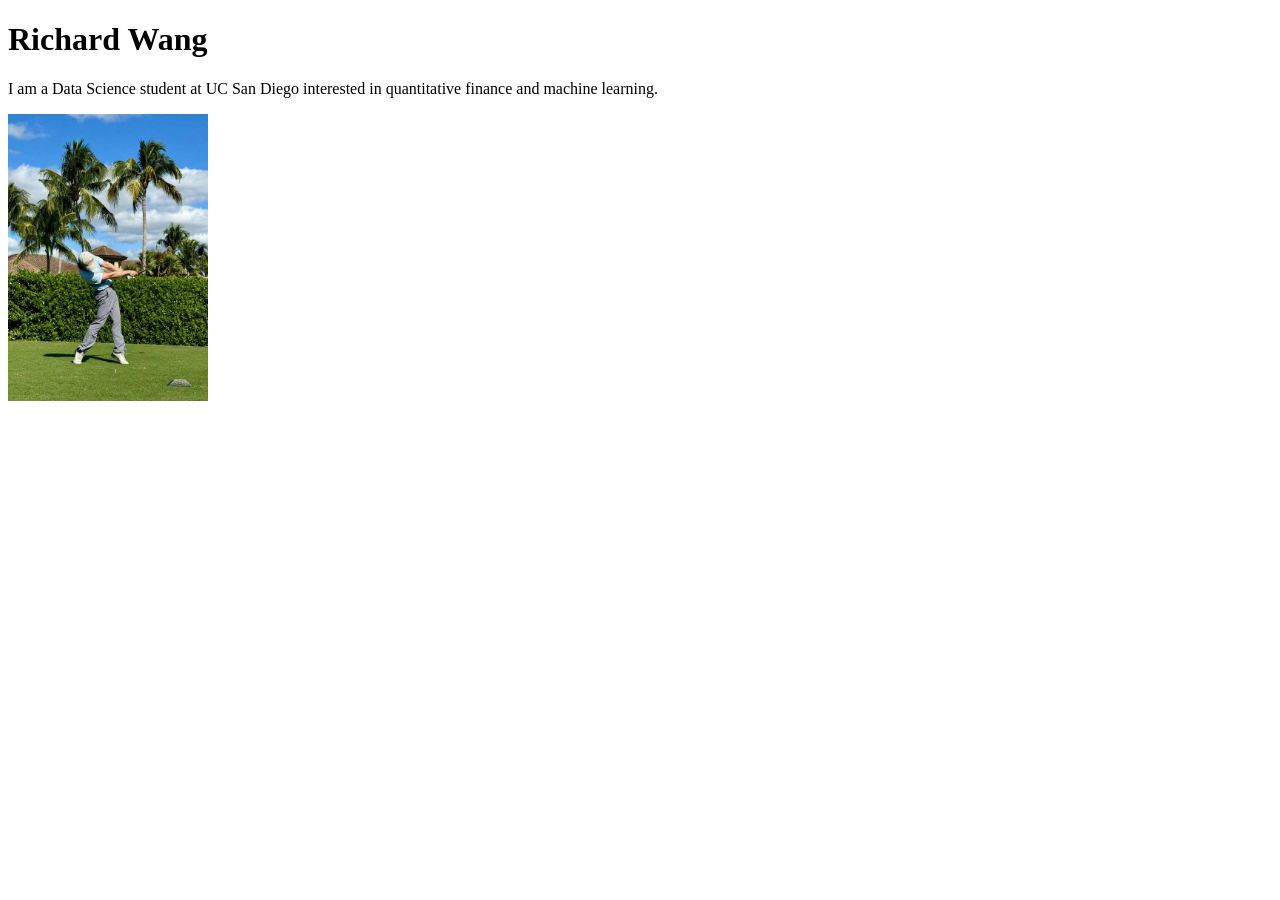
==== index.html @ da133f47 "add css stylesheet" ====
<!DOCTYPE html>
<html lang="en">
<head>
    <meta charset="UTF-8">
    <meta name="viewport" content="width=device-width, initial-scale=1.0">
    <title>Richard Wang: Personal site and portfolio</title>
    <link rel="stylesheet" href="style.css">
</head>
<body>
    <h1>Richard Wang</h1>
    <p>I am a Data Science student at UC San Diego interested in quantitative finance and machine learning.</p>
    <img src="images/IMG_4946.JPG" alt="Photo of Richard playing golf" width="200">
</body>
</html>
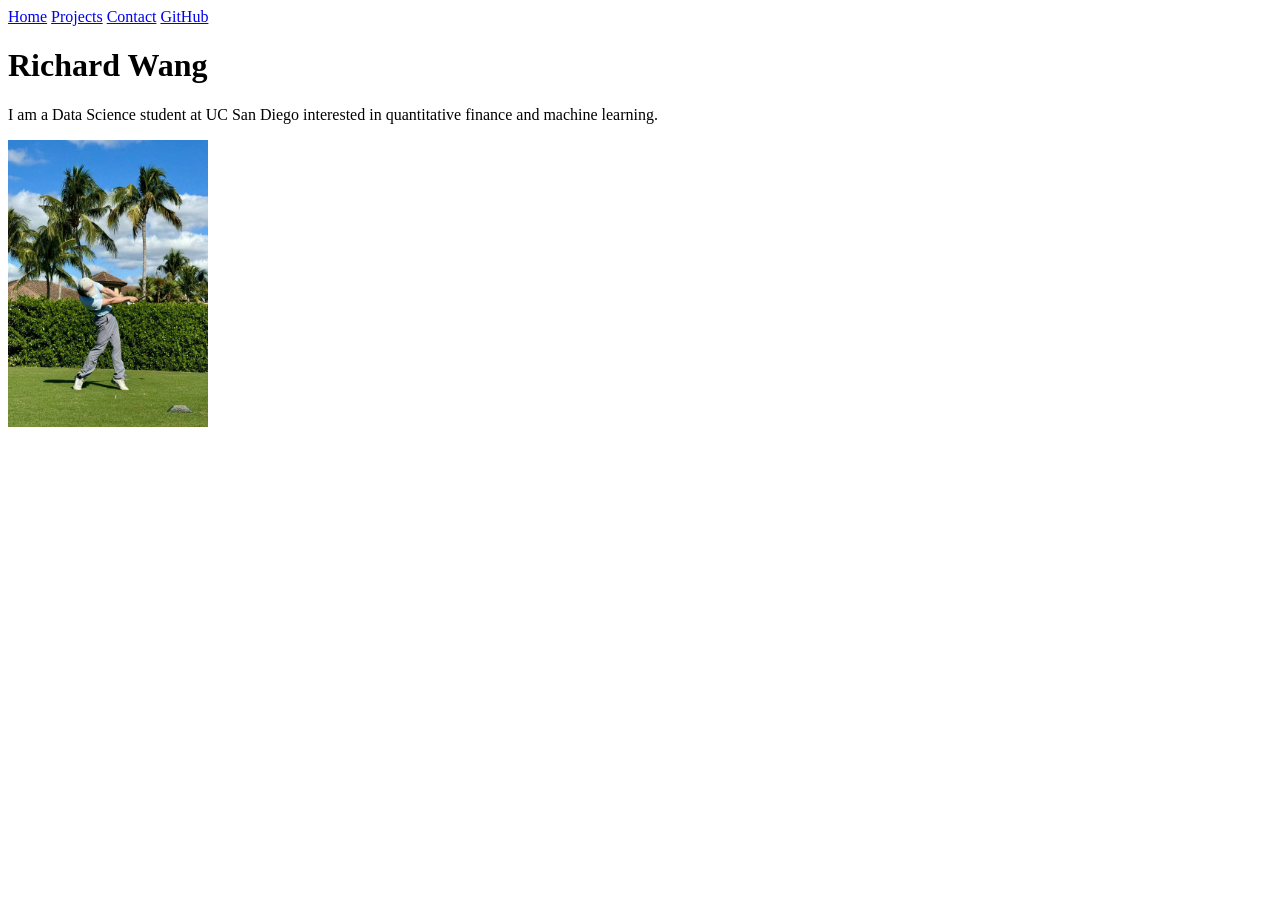
==== commit fca46cb3: "add navigation menu" ====
--- a/index.html
+++ b/index.html
@@ -7,6 +7,12 @@
     <link rel="stylesheet" href="style.css">
 </head>
 <body>
+    <nav>
+    <a href="index.html">Home</a>
+    <a href="projects/">Projects</a>
+    <a href="contact/">Contact</a>
+    <a href="https://github.com/Rwang0316" target="_blank">GitHub</a>
+    </nav>
     <h1>Richard Wang</h1>
     <p>I am a Data Science student at UC San Diego interested in quantitative finance and machine learning.</p>
     <img src="images/IMG_4946.JPG" alt="Photo of Richard playing golf" width="200">
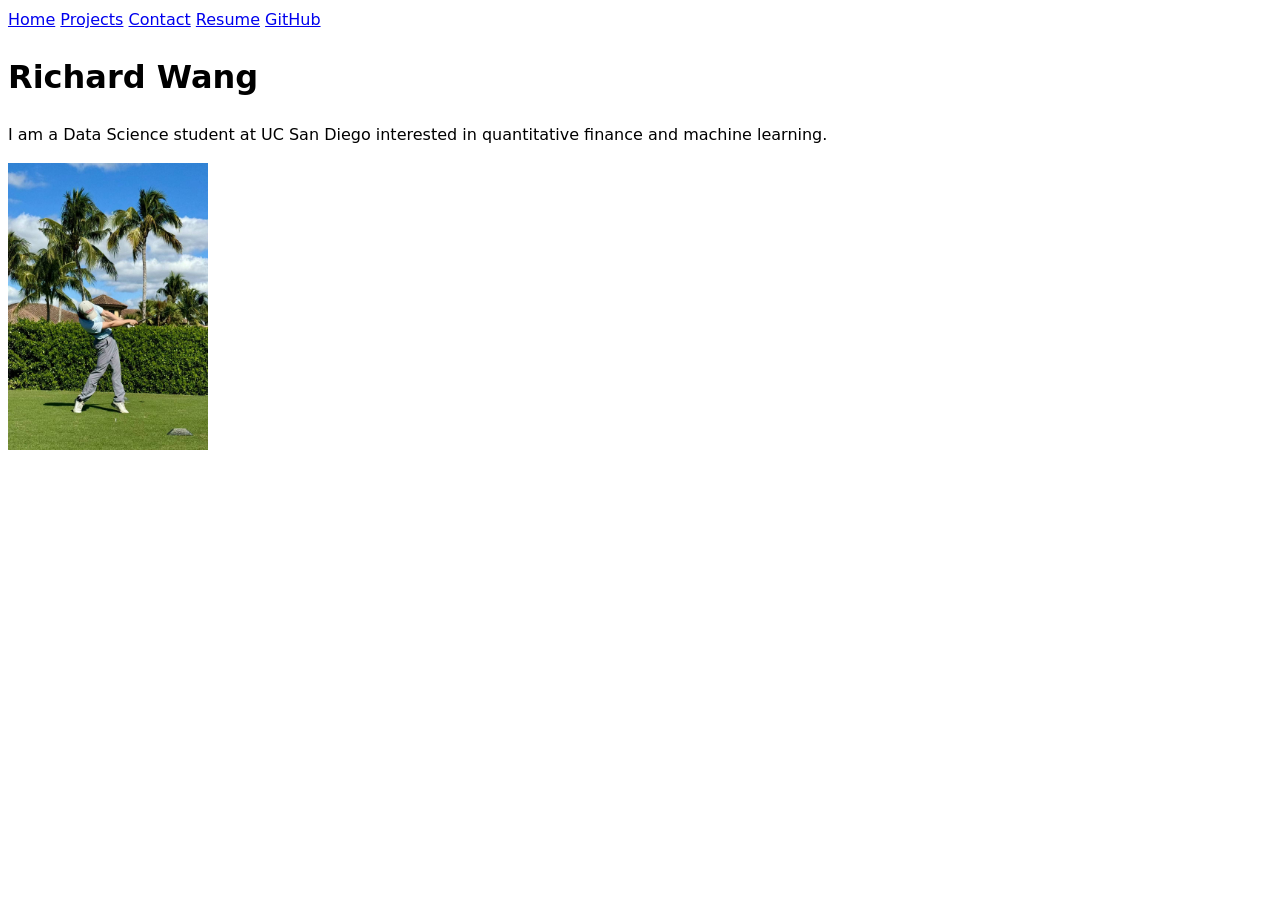
==== commit a7edd124: "add reusme" ====
--- a/index.html
+++ b/index.html
@@ -11,6 +11,7 @@
     <a href="index.html">Home</a>
     <a href="projects/">Projects</a>
     <a href="contact/">Contact</a>
+    <a href="resume/">Resume</a>
     <a href="https://github.com/Rwang0316" target="_blank">GitHub</a>
     </nav>
     <h1>Richard Wang</h1>
--- a/style.css
+++ b/style.css
@@ -0,0 +1,6 @@
+body {
+  /* Set line height to 1.5 times the font size
+	   and use the OS’s UI font as the website font
+	 */
+  font: 100%/1.5 system-ui;
+}
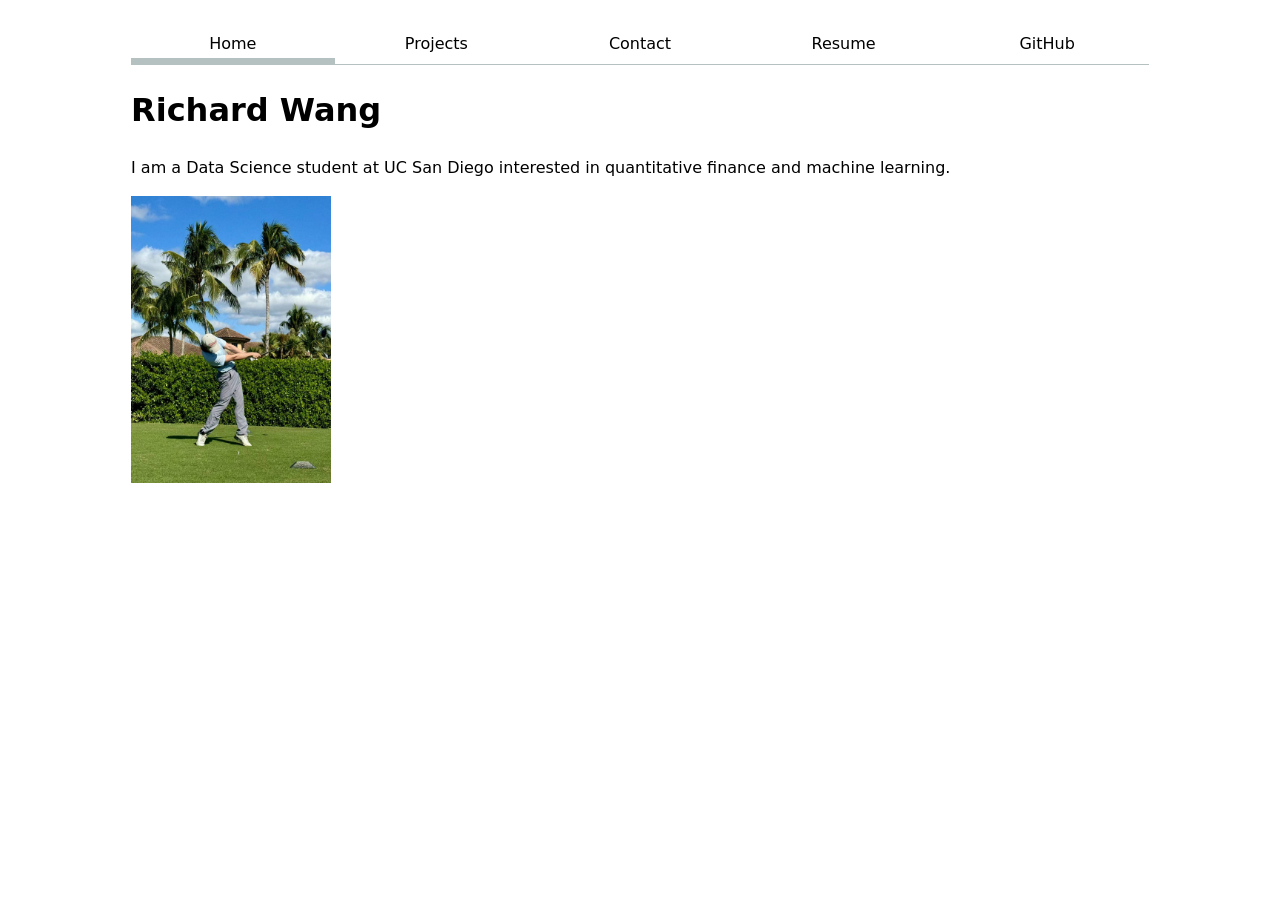
==== commit ca964673: "added class=current" ====
--- a/index.html
+++ b/index.html
@@ -8,7 +8,7 @@
 </head>
 <body>
     <nav>
-    <a href="index.html">Home</a>
+    <a href="index.html" class="current">Home</a>
     <a href="projects/">Projects</a>
     <a href="contact/">Contact</a>
     <a href="resume/">Resume</a>
--- a/style.css
+++ b/style.css
@@ -3,4 +3,32 @@
 	   and use the OS’s UI font as the website font
 	 */
   font: 100%/1.5 system-ui;
+  max-width: 100ch;   
+  margin-inline: auto; 
+  padding: 1em;
+}
+
+
+nav {
+    display: flex;
+}
+
+
+nav a {
+    flex: 1;
+    text-decoration: none;  
+    color: inherit;        
+    text-align: center;     
+    padding: 0.5em;         
+}
+
+nav {
+    margin-bottom: 1em;  
+    border-bottom: 1px solid oklch(80% 3% 200);
+}
+
+
+nav a.current {
+    border-bottom: 0.4em solid oklch(80% 3% 200);
+    padding-bottom: 0.1em;
 }
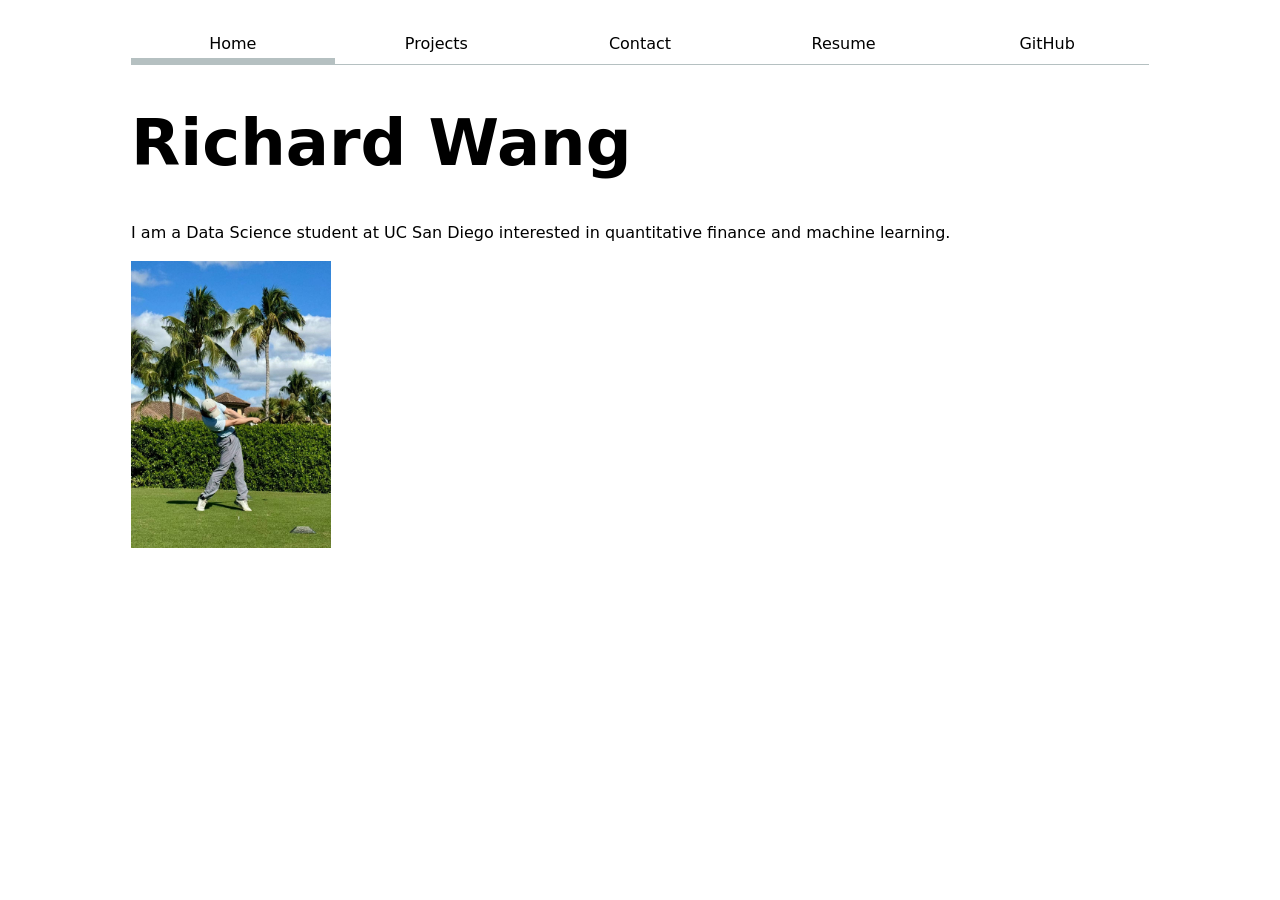
==== commit 0d9cb995: "update" ====
--- a/index.html
+++ b/index.html
@@ -8,7 +8,7 @@
 </head>
 <body>
     <nav>
-    <a href="index.html" class="current">Home</a>
+    <a href="index.html">Home</a>
     <a href="projects/">Projects</a>
     <a href="contact/">Contact</a>
     <a href="resume/">Resume</a>
@@ -17,5 +17,6 @@
     <h1>Richard Wang</h1>
     <p>I am a Data Science student at UC San Diego interested in quantitative finance and machine learning.</p>
     <img src="images/IMG_4946.JPG" alt="Photo of Richard playing golf" width="200">
+    <script type="module" src="global.js"></script>
 </body>
 </html>
--- a/style.css
+++ b/style.css
@@ -9,26 +9,122 @@
 }
 
 
+
+html {
+    --color-accent: oklch(65% 50% 0);
+}
+
+
 nav {
     display: flex;
+    margin-bottom: 1em;
+
+    border-bottom: 1px solid oklch(80% 3% 200);
 }
 
 
 nav a {
-    flex: 1;
-    text-decoration: none;  
-    color: inherit;        
-    text-align: center;     
-    padding: 0.5em;         
-}
-
-nav {
-    margin-bottom: 1em;  
-    border-bottom: 1px solid oklch(80% 3% 200);
+    flex: 1;                   
+    text-decoration: none;     
+    color: inherit;            
+    text-align: center;        
+    padding: 0.5em;
 }
 
 
 nav a.current {
     border-bottom: 0.4em solid oklch(80% 3% 200);
     padding-bottom: 0.1em;
+}
+
+
+nav a:hover {
+    border-bottom: 0.4em solid var(--color-accent);
+}
+
+
+nav a:hover {
+    background-color: oklch(from var(--color-accent) 95% 5% h);
+}
+
+input,
+textarea,
+button {
+    font: inherit;
+}
+
+form {
+    display: grid;
+    grid-template-columns: auto 1fr;
+    gap: 1em;
+}
+
+form label {
+    display: grid;
+    grid-template-columns: subgrid;
+    grid-column: 1 / -1;
+    align-items: center;
+    gap: 0.5em;
+}
+
+form button {
+    grid-column: 1 / -1;
+}
+
+.projects {
+    display: grid;
+    grid-template-columns: repeat(auto-fill, minmax(15em, 1fr));
+    gap: 1em;
+}
+
+.projects article {
+    display: grid;
+    grid-template-rows: subgrid;
+    grid-row: span 3;
+}
+
+.projects h2 {
+    margin: 0;
+}
+
+h1 {
+    font-size: 400%;
+}
+
+h1, h2, h3, h4, h5, h6 {
+    line-height: 1.1;
+    text-wrap: balance;
+}
+
+
+
+.resume section {
+    margin-bottom: 2em;
+}
+
+.resume h2 {
+    border-bottom: 2px solid oklch(80% 3% 200);
+    padding-bottom: 0.3em;
+    margin-bottom: 0.5em;
+}
+
+.resume article {
+    margin-bottom: 1em;
+}
+
+.resume h3 {
+    margin: 0;
+}
+
+.resume time {
+    font-size: 0.9em;
+    color: gray;
+}
+
+.resume ul {
+    padding-left: 1.2em;
+}
+
+.resume li {
+    margin-bottom: 0.3em;
 }
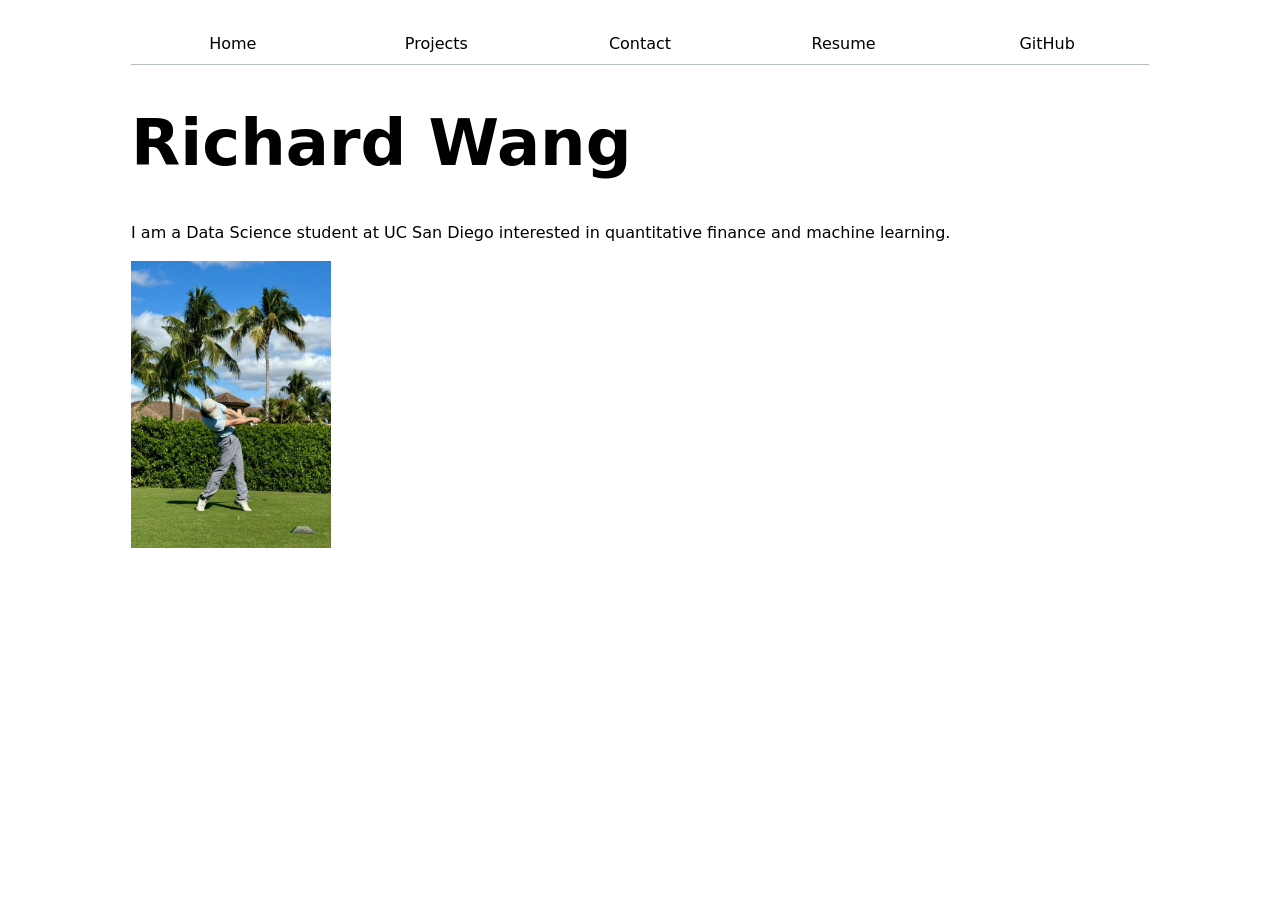
==== commit 689513ea: "update" ====
--- a/index.html
+++ b/index.html
@@ -7,13 +7,7 @@
     <link rel="stylesheet" href="style.css">
 </head>
 <body>
-    <nav>
-    <a href="index.html">Home</a>
-    <a href="projects/">Projects</a>
-    <a href="contact/">Contact</a>
-    <a href="resume/">Resume</a>
-    <a href="https://github.com/Rwang0316" target="_blank">GitHub</a>
-    </nav>
+    
     <h1>Richard Wang</h1>
     <p>I am a Data Science student at UC San Diego interested in quantitative finance and machine learning.</p>
     <img src="images/IMG_4946.JPG" alt="Photo of Richard playing golf" width="200">
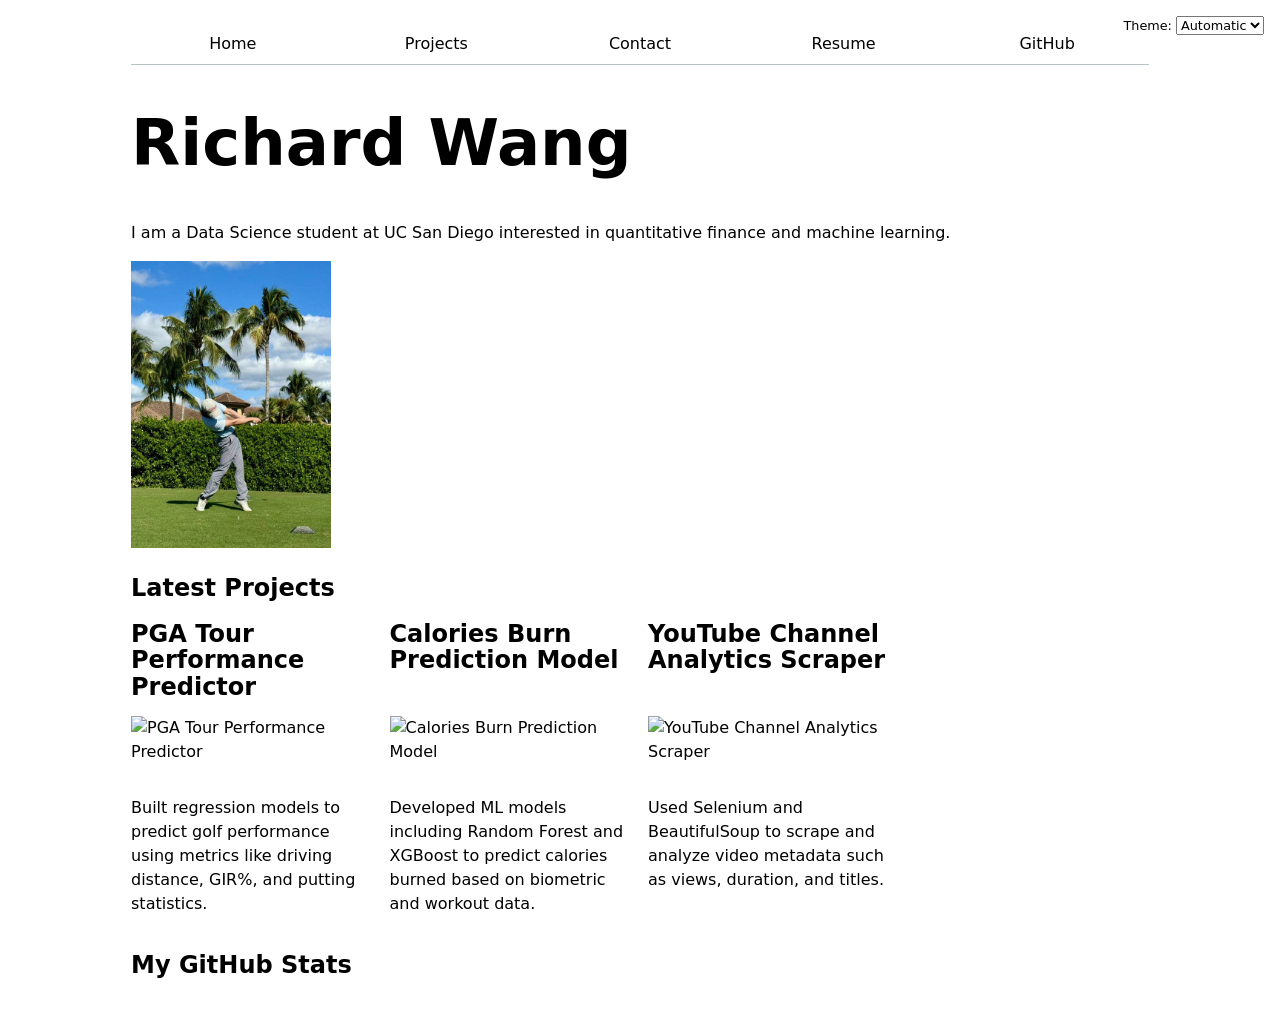
==== commit fbe83992: "update" ====
--- a/index.html
+++ b/index.html
@@ -11,6 +11,13 @@
     <h1>Richard Wang</h1>
     <p>I am a Data Science student at UC San Diego interested in quantitative finance and machine learning.</p>
     <img src="images/IMG_4946.JPG" alt="Photo of Richard playing golf" width="200">
-    <script type="module" src="global.js"></script>
+    
+    <h2>Latest Projects</h2>
+    <div class="projects"></div>
+
+    <h2>My GitHub Stats</h2>
+    <div id="profile-stats"></div>
+    
+    <script src="index.js" type="module" defer></script>
 </body>
 </html>
--- a/style.css
+++ b/style.css
@@ -1,130 +1,151 @@
+#profile-stats dl {
+  display: grid;
+  grid-template-columns: repeat(4, 1fr);
+  gap: 1em;
+}
+
+#profile-stats dt {
+  grid-row: 1;
+  color: gray;
+  text-transform: uppercase;
+  font-size: 0.9em;
+}
+
+#profile-stats dd {
+  grid-row: 2;
+  margin: 0;
+  font-size: 2.5em;
+}
+
 body {
   /* Set line height to 1.5 times the font size
-	   and use the OS’s UI font as the website font
-	 */
+     and use the OS’s UI font as the website font
+   */
   font: 100%/1.5 system-ui;
-  max-width: 100ch;   
-  margin-inline: auto; 
+  max-width: 100ch;
+  margin-inline: auto;
   padding: 1em;
 }
 
-
-
 html {
-    --color-accent: oklch(65% 50% 0);
+  --color-accent: oklch(65% 50% 0);
+  color-scheme: light dark;
 }
 
-
 nav {
-    display: flex;
-    margin-bottom: 1em;
-
-    border-bottom: 1px solid oklch(80% 3% 200);
+  --border-color: oklch(50% 10% 200 / 40%);
+  display: flex;
+  margin-bottom: 1em;
+  border-bottom: 1px solid var(--border-color);
 }
 
-
 nav a {
-    flex: 1;                   
-    text-decoration: none;     
-    color: inherit;            
-    text-align: center;        
-    padding: 0.5em;
+  flex: 1;
+  text-decoration: none;
+  color: inherit;
+  text-align: center;
+  padding: 0.5em;
 }
 
-
 nav a.current {
-    border-bottom: 0.4em solid oklch(80% 3% 200);
-    padding-bottom: 0.1em;
+  border-bottom: 0.4em solid var(--border-color);
+  padding-bottom: 0.1em;
 }
 
-
 nav a:hover {
-    border-bottom: 0.4em solid var(--color-accent);
-}
-
-
-nav a:hover {
-    background-color: oklch(from var(--color-accent) 95% 5% h);
+  border-bottom: 0.4em solid var(--color-accent);
+  background-color: color-mix(in oklch, var(--color-accent), canvas 85%);
 }
 
 input,
 textarea,
-button {
-    font: inherit;
+button,
+select {
+  font: inherit;
+}
+
+.color-scheme {
+  position: absolute;
+  top: 1rem;
+  right: 1rem;
+  font-size: 80%;
 }
 
 form {
-    display: grid;
-    grid-template-columns: auto 1fr;
-    gap: 1em;
+  display: grid;
+  grid-template-columns: auto 1fr;
+  gap: 1em;
 }
 
 form label {
-    display: grid;
-    grid-template-columns: subgrid;
-    grid-column: 1 / -1;
-    align-items: center;
-    gap: 0.5em;
+  display: grid;
+  grid-template-columns: subgrid;
+  grid-column: 1 / -1;
+  align-items: center;
+  gap: 0.5em;
 }
 
 form button {
-    grid-column: 1 / -1;
+  grid-column: 1 / -1;
 }
 
 .projects {
-    display: grid;
-    grid-template-columns: repeat(auto-fill, minmax(15em, 1fr));
-    gap: 1em;
+  display: grid;
+  grid-template-columns: repeat(auto-fill, minmax(15em, 1fr));
+  gap: 1em;
 }
 
 .projects article {
-    display: grid;
-    grid-template-rows: subgrid;
-    grid-row: span 3;
+  display: grid;
+  grid-template-rows: subgrid;
+  grid-row: span 3;
 }
 
 .projects h2 {
-    margin: 0;
+  margin: 0;
 }
 
 h1 {
-    font-size: 400%;
+  font-size: 400%;
 }
 
-h1, h2, h3, h4, h5, h6 {
-    line-height: 1.1;
-    text-wrap: balance;
+h1,
+h2,
+h3,
+h4,
+h5,
+h6 {
+  line-height: 1.1;
+  text-wrap: balance;
 }
 
-
-
 .resume section {
-    margin-bottom: 2em;
+  margin-bottom: 2em;
 }
 
 .resume h2 {
-    border-bottom: 2px solid oklch(80% 3% 200);
-    padding-bottom: 0.3em;
-    margin-bottom: 0.5em;
+  border-bottom: 2px solid oklch(80% 3% 200);
+  padding-bottom: 0.3em;
+  margin-bottom: 0.5em;
 }
 
 .resume article {
-    margin-bottom: 1em;
+  margin-bottom: 1em;
 }
 
 .resume h3 {
-    margin: 0;
+  margin: 0;
 }
 
 .resume time {
-    font-size: 0.9em;
-    color: gray;
+  font-size: 0.9em;
+  color: gray;
 }
 
 .resume ul {
-    padding-left: 1.2em;
+  padding-left: 1.2em;
 }
 
 .resume li {
-    margin-bottom: 0.3em;
+  margin-bottom: 0.3em;
 }
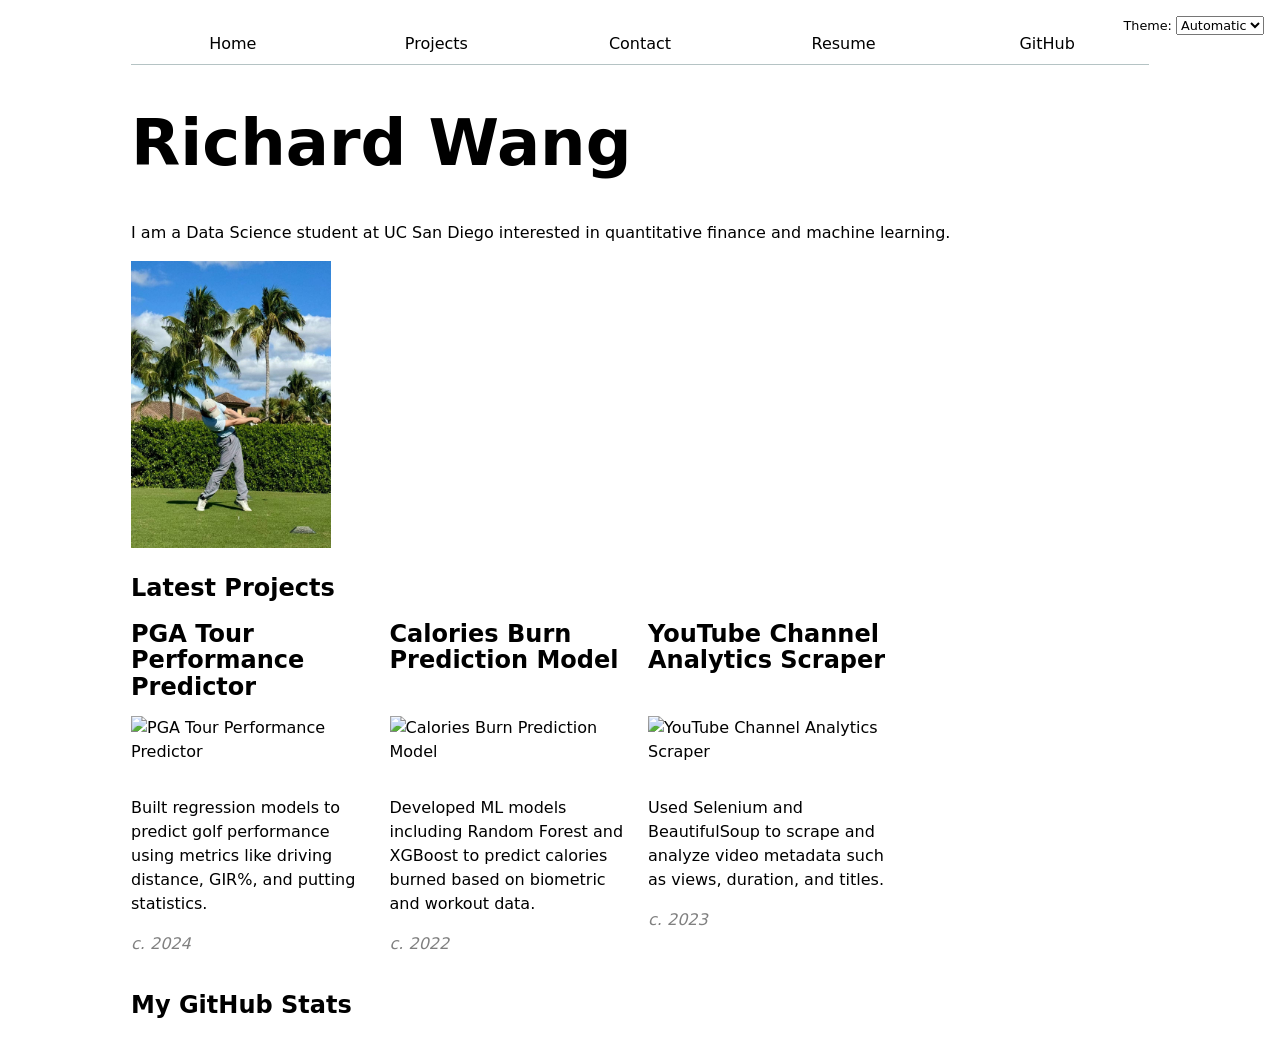
==== commit 204505d5: "Update index.html" ====
--- a/index.html
+++ b/index.html
@@ -10,7 +10,7 @@
     
     <h1>Richard Wang</h1>
     <p>I am a Data Science student at UC San Diego interested in quantitative finance and machine learning.</p>
-    <img src="images/IMG_4946.JPG" alt="Photo of Richard playing golf" width="200">
+    <img src="images/IMG_4946 .JPG" alt="Photo of Richard playing golf" width="200">
     
     <h2>Latest Projects</h2>
     <div class="projects"></div>
--- a/style.css
+++ b/style.css
@@ -148,4 +148,74 @@
 
 .resume li {
   margin-bottom: 0.3em;
+}
+
+.project-year {
+  font-style: italic;
+  color: gray;
+  margin-top: 0.5em;
+}
+
+#projects-pie-plot {
+  max-width: 20em;
+  margin-block: 2em;
+  overflow: visible;
+}
+
+.legend {
+  display: grid;
+  grid-template-columns: repeat(auto-fill, minmax(9em, 1fr));
+  gap: 1em;
+  border: 1px solid var(--border-color, #ccc);
+  padding: 1em;
+  margin-block: 1em 2em;
+  list-style: none;
+}
+
+.legend-item {
+  display: flex;
+  align-items: center;
+  gap: 0.5em;
+}
+
+.swatch {
+  display: inline-block;
+  width: 1em;
+  aspect-ratio: 1 / 1;
+  background-color: var(--color);
+  border-radius: 50%;
+}
+
+.chart-container {
+  display: flex;
+  align-items: center;
+  gap: 2em;
+}
+
+.chart-container .legend {
+  flex: 1;
+}
+
+.searchBar {
+  width: 100%;
+  padding: 0.6em 1em;
+  font-size: 1rem;
+  margin: 1em 0;
+}
+
+svg:has(path:hover) path:not(:hover) {
+  opacity: 0.5;
+}
+
+path {
+  transition: 300ms;
+  cursor: pointer;
+}
+
+.selected {
+  --color: oklch(60% 45% 0) !important;
+}
+
+.selected:is(path) {
+  fill: var(--color);
 }
